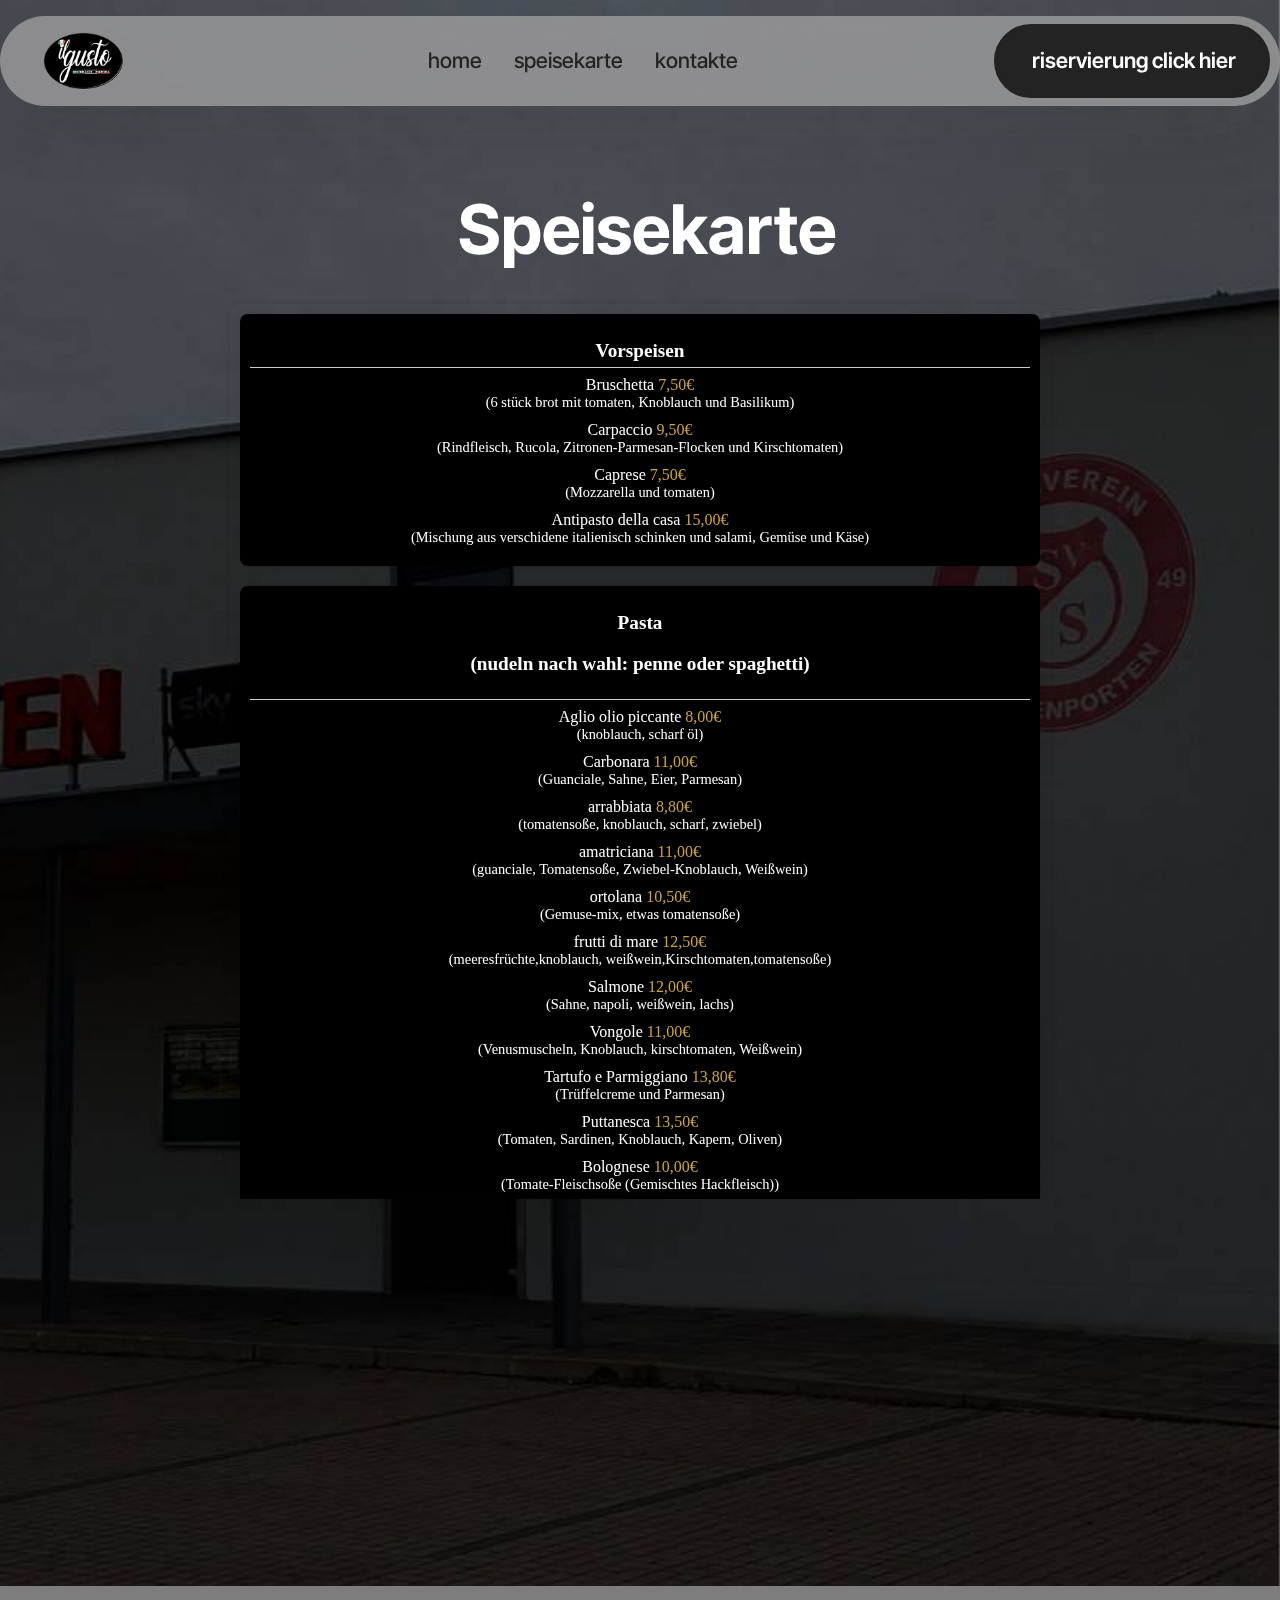
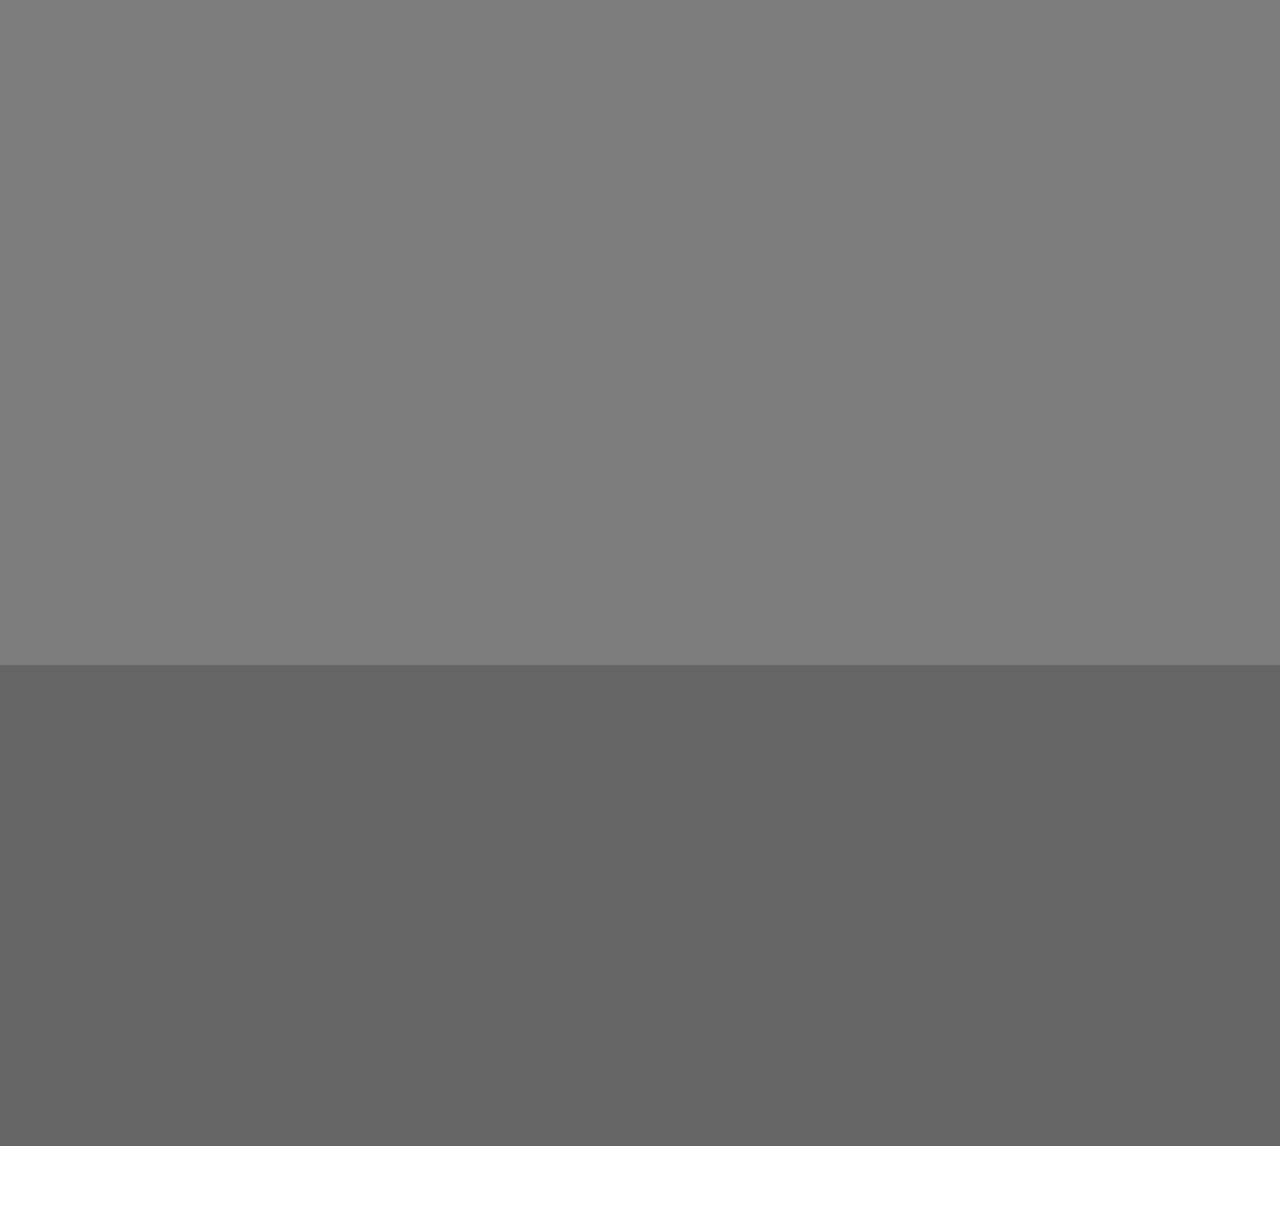
==== speisekarte.html @ 5a8fe8ac "Add files via upload" ====
<!DOCTYPE html>
<html  >
<head>

  <meta charset="UTF-8">
  <meta http-equiv="X-UA-Compatible" content="IE=edge">

  <meta name="viewport" content="width=device-width, initial-scale=1, minimum-scale=1">
  <link rel="shortcut icon" href="assets/images/ilgustoikh-122x87.png" type="image/x-icon">
  <meta name="description" content="">
  
  
  <title>Kontakte</title>
  <link rel="stylesheet" href="assets/web/assets/mobirise-icons2/mobirise2.css">
  <link rel="stylesheet" href="assets/bootstrap/css/bootstrap.min.css">
  <link rel="stylesheet" href="assets/bootstrap/css/bootstrap-grid.min.css">
  <link rel="stylesheet" href="assets/bootstrap/css/bootstrap-reboot.min.css">
  <link rel="stylesheet" href="assets/parallax/jarallax.css">
  <link rel="stylesheet" href="assets/animatecss/animate.css">
  <link rel="stylesheet" href="assets/dropdown/css/style.css">
  <link rel="stylesheet" href="assets/socicon/css/styles.css">
  <link rel="stylesheet" href="assets/theme/css/style.css">
  <link rel="preload" href="https://fonts.googleapis.com/css?family=Inter+Tight:100,200,300,400,500,600,700,800,900,100i,200i,300i,400i,500i,600i,700i,800i,900i&display=swap" as="style" onload="this.onload=null;this.rel='stylesheet'">
  <noscript><link rel="stylesheet" href="https://fonts.googleapis.com/css?family=Inter+Tight:100,200,300,400,500,600,700,800,900,100i,200i,300i,400i,500i,600i,700i,800i,900i&display=swap"></noscript>
  <link rel="preload" as="style" href="assets/mobirise/css/mbr-additional.css?v=JdCOtd"><link rel="stylesheet" href="assets/mobirise/css/mbr-additional.css?v=JdCOtd" type="text/css">

  
  
  
</head>
<body>
  
  <section data-bs-version="5.1" class="menu menu2 cid-tJS6tZXiPa" once="menu" id="menu02-0">
	

	<nav class="navbar navbar-dropdown navbar-fixed-top navbar-expand-lg">
		<div class="container">
			<div class="navbar-brand">
				<span class="navbar-logo">
					<a href="">
						<img src="assets/images/ilgustoikh-122x87.png" alt="ilgusto" style="height: 3.7rem;">
					</a>
				</span>
				<span class="navbar-caption-wrap"><a class="navbar-caption text-black text-primary display-4" href="index.html#header05-1"></a></span>
			</div>
			<button class="navbar-toggler" type="button" data-toggle="collapse" data-bs-toggle="collapse" data-target="#navbarSupportedContent" data-bs-target="#navbarSupportedContent" aria-controls="navbarNavAltMarkup" aria-expanded="false" aria-label="Toggle navigation">
				<div class="hamburger">
					<span></span>
					<span></span>
					<span></span>
					<span></span>
				</div>
			</button>
			<div class="collapse navbar-collapse" id="navbarSupportedContent">
				<ul class="navbar-nav nav-dropdown" data-app-modern-menu="true"><li class="nav-item">
						<a class="nav-link link text-black text-primary display-4" href="index.html">home</a>						
					</li>
					<li class="nav-item">
					<a class="nav-link link text-black text-primary display-4" href="speisekarte.html" aria-expanded="false">speisekarte</a>
					</li><li class="nav-item">
	<a class="nav-link link text-black text-primary display-4" href="kontakte.html">kontakte</a>
					</li></ul>
				
				<div class="navbar-buttons mbr-section-btn"><a class="btn btn-black display-4" href="tel:09180798">&nbsp;riservierung click hier</a></div>
			</div>
		</div>
	</nav>
</section>

<section data-bs-version="5.1" class="header5 cid-tJS6uM4N87 mbr-parallax-background" id="header05-1">
	

	
	
	<div class="topbg"></div>
	<div class="align-center container">
		<div class="row justify-content-center">
			<div class="col-md-12 col-lg-9">
							<h1 class="mbr-section-title mbr-fonts-style mb-4 display-1"><strong>&nbsp;Speisekarte</strong></h1>
<iframe src="menu.html" style="width: 100%; height: 100vh; border: none;"></iframe>

			</div>
		</div>
		<div class="row mt-5 justify-content-center">
			<div class="col-12 col-lg-7">
				<img src="assets/images/festa-2-708x1003.png" alt="ilgusto" title="">
			</div>
		</div>
	</div>
</section>

<section data-bs-version="5.1" class="footer1 programm5 cid-tJS9NNcTLZ" once="footers" id="footer03-8">

        

    

    <div class="container">
        <div class="row">

            <div class="row-links mb-4">
                <ul class="header-menu">
                  
                  
                  
                  
                <li class="header-menu-item mbr-fonts-style display-5"></li><li class="header-menu-item mbr-fonts-style display-5"></li><li class="header-menu-item mbr-fonts-style display-5"></li><li class="header-menu-item mbr-fonts-style display-5"></li></ul>
              </div>
			  	<div class="align-center container">
			  		<div class="row justify-content-center">
				<p class="mbr-text mbr-fonts-style mb-4 display-7"><em>unsere sozialen <br> Netzwerke:</em></p>
				</div>
					</div>
            <div class="col-12">
                <div class="social-row">
                    <div class="soc-item">
                        <a href="https://www.facebook.com/profile.php?id=61561295153899" target="_blank">
                            <span class="mbr-iconfont socicon socicon-facebook display-7"></span>
                        </a>


                </div>
            </div>
            <div class="col-12 mt-5">
                <p class="mbr-fonts-style copyright display-7">
                    © Copyright 2024 ilgusto - All Rights Reserved
                </p>
            </div>
        </div>
    </div>
</section><section class="display-7" style="padding: 0;align-items: center;justify-content: center;flex-wrap: wrap;    align-content: center;display: flex;position: relative;height: 4rem;"><a href="" style="flex: 1 1;height: 4rem;position: absolute;width: 100%;z-index: 1;"><img alt="" style="height: 4rem;" src="[data-uri]"></a><p style="margin: 0;text-align: center;" class="display-7">&#8204;</p><a style="z-index:1" href=""></a></section><script src="assets/bootstrap/js/bootstrap.bundle.min.js"></script>  <script src="assets/parallax/jarallax.js"></script>  <script src="assets/smoothscroll/smooth-scroll.js"></script>  <script src="assets/ytplayer/index.js"></script>  <script src="assets/dropdown/js/navbar-dropdown.js"></script>  <script src="assets/theme/js/script.js"></script>  
  
  
  <input name="animation" type="hidden">
  </body>
</html>
---- assets/web/assets/mobirise-icons2/mobirise2.css ----
@font-face {
  font-family: 'Moririse2';
  font-display: swap;
  src:  url('mobirise2.eot?f2bix4');
  src:  url('mobirise2.eot?f2bix4#iefix') format('embedded-opentype'),
    url('mobirise2.ttf?f2bix4') format('truetype'),
    url('mobirise2.woff?f2bix4') format('woff'),
    url('mobirise2.svg?f2bix4#mobirise2') format('svg');
  font-weight: normal;
  font-style: normal;
}

[class^="mobi-"], [class*=" mobi-"] {
  /* use !important to prevent issues with browser extensions that change fonts */
  font-family: 'Moririse2' !important;
  speak: none;
  font-style: normal;
  font-weight: normal;
  font-variant: normal;
  text-transform: none;
  line-height: 1;

  /* Better Font Rendering =========== */
  -webkit-font-smoothing: antialiased;
  -moz-osx-font-smoothing: grayscale;
}

.mobi-mbri-add-submenu:before {
  content: "\e900";
}
.mobi-mbri-alert:before {
  content: "\e901";
}
.mobi-mbri-align-center:before {
  content: "\e902";
}
.mobi-mbri-align-justify:before {
  content: "\e903";
}
.mobi-mbri-align-left:before {
  content: "\e904";
}
.mobi-mbri-align-right:before {
  content: "\e905";
}
.mobi-mbri-android:before {
  content: "\e906";
}
.mobi-mbri-apple:before {
  content: "\e907";
}
.mobi-mbri-arrow-down:before {
  content: "\e908";
}
.mobi-mbri-arrow-next:before {
  content: "\e909";
}
.mobi-mbri-arrow-prev:before {
  content: "\e90a";
}
.mobi-mbri-arrow-up:before {
  content: "\e90b";
}
.mobi-mbri-bold:before {
  content: "\e90c";
}
.mobi-mbri-bookmark:before {
  content: "\e90d";
}
.mobi-mbri-bootstrap:before {
  content: "\e90e";
}
.mobi-mbri-briefcase:before {
  content: "\e90f";
}
.mobi-mbri-browse:before {
  content: "\e910";
}
.mobi-mbri-bulleted-list:before {
  content: "\e911";
}
.mobi-mbri-calendar:before {
  content: "\e912";
}
.mobi-mbri-camera:before {
  content: "\e913";
}
.mobi-mbri-cart-add:before {
  content: "\e914";
}
.mobi-mbri-cart-full:before {
  content: "\e915";
}
.mobi-mbri-cash:before {
  content: "\e916";
}
.mobi-mbri-change-style:before {
  content: "\e917";
}
.mobi-mbri-chat:before {
  content: "\e918";
}
.mobi-mbri-clock:before {
  content: "\e919";
}
.mobi-mbri-close:before {
  content: "\e91a";
}
.mobi-mbri-cloud:before {
  content: "\e91b";
}
.mobi-mbri-code:before {
  content: "\e91c";
}
.mobi-mbri-contact-form:before {
  content: "\e91d";
}
.mobi-mbri-credit-card:before {
  content: "\e91e";
}
.mobi-mbri-cursor-click:before {
  content: "\e91f";
}
.mobi-mbri-cust-feedback:before {
  content: "\e920";
}
.mobi-mbri-database:before {
  content: "\e921";
}
.mobi-mbri-delivery:before {
  content: "\e922";
}
.mobi-mbri-desktop:before {
  content: "\e923";
}
.mobi-mbri-devices:before {
  content: "\e924";
}
.mobi-mbri-down:before {
  content: "\e925";
}
.mobi-mbri-download-2:before {
  content: "\e926";
}
.mobi-mbri-download:before {
  content: "\e927";
}
.mobi-mbri-drag-n-drop-2:before {
  content: "\e928";
}
.mobi-mbri-drag-n-drop:before {
  content: "\e929";
}
.mobi-mbri-edit-2:before {
  content: "\e92a";
}
.mobi-mbri-edit:before {
  content: "\e92b";
}
.mobi-mbri-error:before {
  content: "\e92c";
}
.mobi-mbri-extension:before {
  content: "\e92d";
}
.mobi-mbri-features:before {
  content: "\e92e";
}
.mobi-mbri-file:before {
  content: "\e92f";
}
.mobi-mbri-flag:before {
  content: "\e930";
}
.mobi-mbri-folder:before {
  content: "\e931";
}
.mobi-mbri-gift:before {
  content: "\e932";
}
.mobi-mbri-github:before {
  content: "\e933";
}
.mobi-mbri-globe-2:before {
  content: "\e934";
}
.mobi-mbri-globe:before {
  content: "\e935";
}
.mobi-mbri-growing-chart:before {
  content: "\e936";
}
.mobi-mbri-hearth:before {
  content: "\e937";
}
.mobi-mbri-help:before {
  content: "\e938";
}
.mobi-mbri-home:before {
  content: "\e939";
}
.mobi-mbri-hot-cup:before {
  content: "\e93a";
}
.mobi-mbri-idea:before {
  content: "\e93b";
}
.mobi-mbri-image-gallery:before {
  content: "\e93c";
}
.mobi-mbri-image-slider:before {
  content: "\e93d";
}
.mobi-mbri-info:before {
  content: "\e93e";
}
.mobi-mbri-italic:before {
  content: "\e93f";
}
.mobi-mbri-key:before {
  content: "\e940";
}
.mobi-mbri-laptop:before {
  content: "\e941";
}
.mobi-mbri-layers:before {
  content: "\e942";
}
.mobi-mbri-left-right:before {
  content: "\e943";
}
.mobi-mbri-left:before {
  content: "\e944";
}
.mobi-mbri-letter:before {
  content: "\e945";
}
.mobi-mbri-like:before {
  content: "\e946";
}
.mobi-mbri-link:before {
  content: "\e947";
}
.mobi-mbri-lock:before {
  content: "\e948";
}
.mobi-mbri-login:before {
  content: "\e949";
}
.mobi-mbri-logout:before {
  content: "\e94a";
}
.mobi-mbri-magic-stick:before {
  content: "\e94b";
}
.mobi-mbri-map-pin:before {
  content: "\e94c";
}
.mobi-mbri-menu:before {
  content: "\e94d";
}
.mobi-mbri-mobile-2:before {
  content: "\e94e";
}
.mobi-mbri-mobile-horizontal:before {
  content: "\e94f";
}
.mobi-mbri-mobile:before {
  content: "\e950";
}
.mobi-mbri-mobirise:before {
  content: "\e951";
}
.mobi-mbri-more-horizontal:before {
  content: "\e952";
}
.mobi-mbri-more-vertical:before {
  content: "\e953";
}
.mobi-mbri-music:before {
  content: "\e954";
}
.mobi-mbri-new-file:before {
  content: "\e955";
}
.mobi-mbri-numbered-list:before {
  content: "\e956";
}
.mobi-mbri-opened-folder:before {
  content: "\e957";
}
.mobi-mbri-pages:before {
  content: "\e958";
}
.mobi-mbri-paper-plane:before {
  content: "\e959";
}
.mobi-mbri-paperclip:before {
  content: "\e95a";
}
.mobi-mbri-phone:before {
  content: "\e95b";
}
.mobi-mbri-photo:before {
  content: "\e95c";
}
.mobi-mbri-photos:before {
  content: "\e95d";
}
.mobi-mbri-pin:before {
  content: "\e95e";
}
.mobi-mbri-play:before {
  content: "\e95f";
}
.mobi-mbri-plus:before {
  content: "\e960";
}
.mobi-mbri-preview:before {
  content: "\e961";
}
.mobi-mbri-print:before {
  content: "\e962";
}
.mobi-mbri-protect:before {
  content: "\e963";
}
.mobi-mbri-question:before {
  content: "\e964";
}
.mobi-mbri-quote-left:before {
  content: "\e965";
}
.mobi-mbri-quote-right:before {
  content: "\e966";
}
.mobi-mbri-redo:before {
  content: "\e967";
}
.mobi-mbri-refresh:before {
  content: "\e968";
}
.mobi-mbri-responsive-2:before {
  content: "\e969";
}
.mobi-mbri-responsive:before {
  content: "\e96a";
}
.mobi-mbri-right:before {
  content: "\e96b";
}
.mobi-mbri-rocket:before {
  content: "\e96c";
}
.mobi-mbri-sad-face:before {
  content: "\e96d";
}
.mobi-mbri-sale:before {
  content: "\e96e";
}
.mobi-mbri-save:before {
  content: "\e96f";
}
.mobi-mbri-search:before {
  content: "\e970";
}
.mobi-mbri-setting-2:before {
  content: "\e971";
}
.mobi-mbri-setting-3:before {
  content: "\e972";
}
.mobi-mbri-setting:before {
  content: "\e973";
}
.mobi-mbri-share:before {
  content: "\e974";
}
.mobi-mbri-shopping-bag:before {
  content: "\e975";
}
.mobi-mbri-shopping-basket:before {
  content: "\e976";
}
.mobi-mbri-shopping-cart:before {
  content: "\e977";
}
.mobi-mbri-sites:before {
  content: "\e978";
}
.mobi-mbri-smile-face:before {
  content: "\e979";
}
.mobi-mbri-speed:before {
  content: "\e97a";
}
.mobi-mbri-star:before {
  content: "\e97b";
}
.mobi-mbri-success:before {
  content: "\e97c";
}
.mobi-mbri-sun:before {
  content: "\e97d";
}
.mobi-mbri-sun2:before {
  content: "\e97e";
}
.mobi-mbri-tablet-vertical:before {
  content: "\e97f";
}
.mobi-mbri-tablet:before {
  content: "\e980";
}
.mobi-mbri-target:before {
  content: "\e981";
}
.mobi-mbri-timer:before {
  content: "\e982";
}
.mobi-mbri-to-ftp:before {
  content: "\e983";
}
.mobi-mbri-to-local-drive:before {
  content: "\e984";
}
.mobi-mbri-touch-swipe:before {
  content: "\e985";
}
.mobi-mbri-touch:before {
  content: "\e986";
}
.mobi-mbri-trash:before {
  content: "\e987";
}
.mobi-mbri-underline:before {
  content: "\e988";
}
.mobi-mbri-undo:before {
  content: "\e989";
}
.mobi-mbri-unlink:before {
  content: "\e98a";
}
.mobi-mbri-unlock:before {
  content: "\e98b";
}
.mobi-mbri-up-down:before {
  content: "\e98c";
}
.mobi-mbri-up:before {
  content: "\e98d";
}
.mobi-mbri-update:before {
  content: "\e98e";
}
.mobi-mbri-upload-2:before {
  content: "\e98f";
}
.mobi-mbri-upload:before {
  content: "\e990";
}
.mobi-mbri-user-2:before {
  content: "\e991";
}
.mobi-mbri-user:before {
  content: "\e992";
}
.mobi-mbri-users:before {
  content: "\e993";
}
.mobi-mbri-video-play:before {
  content: "\e994";
}
.mobi-mbri-video:before {
  content: "\e995";
}
.mobi-mbri-watch:before {
  content: "\e996";
}
.mobi-mbri-website-theme-2:before {
  content: "\e997";
}
.mobi-mbri-website-theme:before {
  content: "\e998";
}
.mobi-mbri-wifi:before {
  content: "\e999";
}
.mobi-mbri-windows:before {
  content: "\e99a";
}
.mobi-mbri-zoom-in:before {
  content: "\e99b";
}
.mobi-mbri-zoom-out:before {
  content: "\e99c";
}
---- assets/parallax/jarallax.css ----
.jarallax {
    position: relative;
    z-index: 0;
}
.jarallax > .jarallax-img {
    position: absolute;
    object-fit: cover;
    /* support for plugin https://github.com/bfred-it/object-fit-images */
    font-family: 'object-fit: cover;';
    top: 0;
    left: 0;
    width: 100%;
    height: 100%;
    z-index: -1;
}
---- assets/dropdown/css/style.css ----
.navbar-dropdown {
  left: 0;
  padding: 0;
  position: absolute;
  right: 0;
  top: 0;
  transition: all 0.45s ease;
  z-index: 1030;
  background: #282828; }
  .navbar-dropdown .navbar-logo {
    margin-right: 0.8rem;
    transition: margin 0.3s ease-in-out;
    vertical-align: middle; }
    .navbar-dropdown .navbar-logo img {
      height: 3.125rem;
      transition: all 0.3s ease-in-out; }
    .navbar-dropdown .navbar-logo.mbr-iconfont {
      font-size: 3.125rem;
      line-height: 3.125rem; }
  .navbar-dropdown .navbar-caption {
    font-weight: 700;
    white-space: normal;
    vertical-align: -4px;
    line-height: 3.125rem !important; }
    .navbar-dropdown .navbar-caption, .navbar-dropdown .navbar-caption:hover {
      color: inherit;
      text-decoration: none; }
  .navbar-dropdown .mbr-iconfont + .navbar-caption {
    vertical-align: -1px; }
  .navbar-dropdown.navbar-fixed-top {
    position: fixed; }
  .navbar-dropdown .navbar-brand span {
    vertical-align: -4px; }
  .navbar-dropdown.bg-color.transparent {
    background: none; }
  .navbar-dropdown.navbar-short .navbar-brand {
    padding: 0.625rem 0; }
    .navbar-dropdown.navbar-short .navbar-brand span {
      vertical-align: -1px; }
  .navbar-dropdown.navbar-short .navbar-caption {
    line-height: 2.375rem !important;
    vertical-align: -2px; }
  .navbar-dropdown.navbar-short .navbar-logo {
    margin-right: 0.5rem; }
    .navbar-dropdown.navbar-short .navbar-logo img {
      height: 2.375rem; }
    .navbar-dropdown.navbar-short .navbar-logo.mbr-iconfont {
      font-size: 2.375rem;
      line-height: 2.375rem; }
  .navbar-dropdown.navbar-short .mbr-table-cell {
    height: 3.625rem; }
  .navbar-dropdown .navbar-close {
    left: 0.6875rem;
    position: fixed;
    top: 0.75rem;
    z-index: 1000; }
  .navbar-dropdown .hamburger-icon {
    content: "";
    display: inline-block;
    vertical-align: middle;
    width: 16px;
    -webkit-box-shadow: 0 -6px 0 1px #282828,0 0 0 1px #282828,0 6px 0 1px #282828;
    -moz-box-shadow: 0 -6px 0 1px #282828,0 0 0 1px #282828,0 6px 0 1px #282828;
    box-shadow: 0 -6px 0 1px #282828,0 0 0 1px #282828,0 6px 0 1px #282828; }

.dropdown-menu .dropdown-toggle[data-toggle="dropdown-submenu"]::after {
  border-bottom: 0.35em solid transparent;
  border-left: 0.35em solid;
  border-right: 0;
  border-top: 0.35em solid transparent;
  margin-left: 0.3rem; }

.dropdown-menu .dropdown-item:focus {
  outline: 0; }

.nav-dropdown {
  font-size: 0.75rem;
  font-weight: 500;
  height: auto !important; }
  .nav-dropdown .nav-btn {
    padding-left: 1rem; }
  .nav-dropdown .link {
    margin: .667em 1.667em;
    font-weight: 500;
    padding: 0;
    transition: color .2s ease-in-out; }
    .nav-dropdown .link.dropdown-toggle {
      margin-right: 2.583em; }
      .nav-dropdown .link.dropdown-toggle::after {
        margin-left: .25rem;
        border-top: 0.35em solid;
        border-right: 0.35em solid transparent;
        border-left: 0.35em solid transparent;
        border-bottom: 0; }
      .nav-dropdown .link.dropdown-toggle[aria-expanded="true"] {
        margin: 0;
        padding: 0.667em 3.263em  0.667em 1.667em; }
  .nav-dropdown .link::after,
  .nav-dropdown .dropdown-item::after {
    color: inherit; }
  .nav-dropdown .btn {
    font-size: 0.75rem;
    font-weight: 700;
    letter-spacing: 0;
    margin-bottom: 0;
    padding-left: 1.25rem;
    padding-right: 1.25rem; }
  .nav-dropdown .dropdown-menu {
    border-radius: 0;
    border: 0;
    left: 0;
    margin: 0;
    padding-bottom: 1.25rem;
    padding-top: 1.25rem;
    position: relative; }
  .nav-dropdown .dropdown-submenu {
    margin-left: 0.125rem;
    top: 0; }
  .nav-dropdown .dropdown-item {
    font-weight: 500;
    line-height: 2;
    padding: 0.3846em 4.615em 0.3846em 1.5385em;
    position: relative;
    transition: color .2s ease-in-out, background-color .2s ease-in-out; }
    .nav-dropdown .dropdown-item::after {
      margin-top: -0.3077em;
      position: absolute;
      right: 1.1538em;
      top: 50%; }
    .nav-dropdown .dropdown-item:focus, .nav-dropdown .dropdown-item:hover {
      background: none; }

@media (max-width: 767px) {
  .nav-dropdown.navbar-toggleable-sm {
    bottom: 0;
    display: none;
    left: 0;
    overflow-x: hidden;
    position: fixed;
    top: 0;
    transform: translateX(-100%);
    -ms-transform: translateX(-100%);
    -webkit-transform: translateX(-100%);
    width: 18.75rem;
    z-index: 999; } }
.nav-dropdown.navbar-toggleable-xl {
  bottom: 0;
  display: none;
  left: 0;
  overflow-x: hidden;
  position: fixed;
  top: 0;
  transform: translateX(-100%);
  -ms-transform: translateX(-100%);
  -webkit-transform: translateX(-100%);
  width: 18.75rem;
  z-index: 999; }

.nav-dropdown-sm {
  display: block !important;
  overflow-x: hidden;
  overflow: auto;
  padding-top: 3.875rem; }
  .nav-dropdown-sm::after {
    content: "";
    display: block;
    height: 3rem;
    width: 100%; }
  .nav-dropdown-sm.collapse.in ~ .navbar-close {
    display: block !important; }
  .nav-dropdown-sm.collapsing, .nav-dropdown-sm.collapse.in {
    transform: translateX(0);
    -ms-transform: translateX(0);
    -webkit-transform: translateX(0);
    transition: all 0.25s ease-out;
    -webkit-transition: all 0.25s ease-out;
    background: #282828; }
  .nav-dropdown-sm.collapsing[aria-expanded="false"] {
    transform: translateX(-100%);
    -ms-transform: translateX(-100%);
    -webkit-transform: translateX(-100%); }
  .nav-dropdown-sm .nav-item {
    display: block;
    margin-left: 0 !important;
    padding-left: 0; }
  .nav-dropdown-sm .link,
  .nav-dropdown-sm .dropdown-item {
    border-top: 1px dotted rgba(255, 255, 255, 0.1);
    font-size: 0.8125rem;
    line-height: 1.6;
    margin: 0 !important;
    padding: 0.875rem 2.4rem 0.875rem 1.5625rem !important;
    position: relative;
    white-space: normal; }
    .nav-dropdown-sm .link:focus, .nav-dropdown-sm .link:hover,
    .nav-dropdown-sm .dropdown-item:focus,
    .nav-dropdown-sm .dropdown-item:hover {
      background: rgba(0, 0, 0, 0.2) !important;
      color: #c0a375; }
  .nav-dropdown-sm .nav-btn {
    position: relative;
    padding: 1.5625rem 1.5625rem 0 1.5625rem; }
    .nav-dropdown-sm .nav-btn::before {
      border-top: 1px dotted rgba(255, 255, 255, 0.1);
      content: "";
      left: 0;
      position: absolute;
      top: 0;
      width: 100%; }
    .nav-dropdown-sm .nav-btn + .nav-btn {
      padding-top: 0.625rem; }
      .nav-dropdown-sm .nav-btn + .nav-btn::before {
        display: none; }
  .nav-dropdown-sm .btn {
    padding: 0.625rem 0; }
  .nav-dropdown-sm .dropdown-toggle[data-toggle="dropdown-submenu"]::after {
    margin-left: .25rem;
    border-top: 0.35em solid;
    border-right: 0.35em solid transparent;
    border-left: 0.35em solid transparent;
    border-bottom: 0; }
  .nav-dropdown-sm .dropdown-toggle[data-toggle="dropdown-submenu"][aria-expanded="true"]::after {
    border-top: 0;
    border-right: 0.35em solid transparent;
    border-left: 0.35em solid transparent;
    border-bottom: 0.35em solid; }
  .nav-dropdown-sm .dropdown-menu {
    margin: 0;
    padding: 0;
    position: relative;
    top: 0;
    left: 0;
    width: 100%;
    border: 0;
    float: none;
    border-radius: 0;
    background: none; }
  .nav-dropdown-sm .dropdown-submenu {
    left: 100%;
    margin-left: 0.125rem;
    margin-top: -1.25rem;
    top: 0; }

.navbar-toggleable-sm .nav-dropdown .dropdown-menu {
  position: absolute; }

.navbar-toggleable-sm .nav-dropdown .dropdown-submenu {
  left: 100%;
  margin-left: 0.125rem;
  margin-top: -1.25rem;
  top: 0; }

.navbar-toggleable-sm.opened .nav-dropdown .dropdown-menu {
  position: relative; }

.navbar-toggleable-sm.opened .nav-dropdown .dropdown-submenu {
  left: 0;
  margin-left: 00rem;
  margin-top: 0rem;
  top: 0; }

.is-builder .nav-dropdown.collapsing {
  transition: none !important; }
---- assets/socicon/css/styles.css ----
@charset "UTF-8";

@font-face {
  font-family: 'Socicon';
  src:  url('../fonts/socicon.eot');
  src:  url('../fonts/socicon.eot?#iefix') format('embedded-opentype'),
    url('../fonts/socicon.woff2') format('woff2'),
    url('../fonts/socicon.ttf') format('truetype'),
    url('../fonts/socicon.woff') format('woff'),
    url('../fonts/socicon.svg#socicon') format('svg');
  font-weight: normal;
  font-style: normal;
  font-display: swap;
}

[data-icon]:before {
  font-family: "socicon" !important;
  content: attr(data-icon);
  font-style: normal !important;
  font-weight: normal !important;
  font-variant: normal !important;
  text-transform: none !important;
  speak: none;
  line-height: 1;
  -webkit-font-smoothing: antialiased;
  -moz-osx-font-smoothing: grayscale;
}

[class^="socicon-"], [class*=" socicon-"] {
  /* use !important to prevent issues with browser extensions that change fonts */
  font-family: 'Socicon' !important;
  speak: none;
  font-style: normal;
  font-weight: normal;
  font-variant: normal;
  text-transform: none;
  line-height: 1;

  /* Better Font Rendering =========== */
  -webkit-font-smoothing: antialiased;
  -moz-osx-font-smoothing: grayscale;
}

.socicon-500px:before {
  content: "\e000";
}
.socicon-8tracks:before {
  content: "\e001";
}
.socicon-airbnb:before {
  content: "\e002";
}
.socicon-alliance:before {
  content: "\e003";
}
.socicon-amazon:before {
  content: "\e004";
}
.socicon-amplement:before {
  content: "\e005";
}
.socicon-android:before {
  content: "\e006";
}
.socicon-angellist:before {
  content: "\e007";
}
.socicon-apple:before {
  content: "\e008";
}
.socicon-appnet:before {
  content: "\e009";
}
.socicon-baidu:before {
  content: "\e00a";
}
.socicon-bandcamp:before {
  content: "\e00b";
}
.socicon-battlenet:before {
  content: "\e00c";
}
.socicon-mixer:before {
  content: "\e00d";
}
.socicon-bebee:before {
  content: "\e00e";
}
.socicon-bebo:before {
  content: "\e00f";
}
.socicon-behance:before {
  content: "\e010";
}
.socicon-blizzard:before {
  content: "\e011";
}
.socicon-blogger:before {
  content: "\e012";
}
.socicon-buffer:before {
  content: "\e013";
}
.socicon-chrome:before {
  content: "\e014";
}
.socicon-coderwall:before {
  content: "\e015";
}
.socicon-curse:before {
  content: "\e016";
}
.socicon-dailymotion:before {
  content: "\e017";
}
.socicon-deezer:before {
  content: "\e018";
}
.socicon-delicious:before {
  content: "\e019";
}
.socicon-deviantart:before {
  content: "\e01a";
}
.socicon-diablo:before {
  content: "\e01b";
}
.socicon-digg:before {
  content: "\e01c";
}
.socicon-discord:before {
  content: "\e01d";
}
.socicon-disqus:before {
  content: "\e01e";
}
.socicon-douban:before {
  content: "\e01f";
}
.socicon-draugiem:before {
  content: "\e020";
}
.socicon-dribbble:before {
  content: "\e021";
}
.socicon-drupal:before {
  content: "\e022";
}
.socicon-ebay:before {
  content: "\e023";
}
.socicon-ello:before {
  content: "\e024";
}
.socicon-endomodo:before {
  content: "\e025";
}
.socicon-envato:before {
  content: "\e026";
}
.socicon-etsy:before {
  content: "\e027";
}
.socicon-facebook:before {
  content: "\e028";
}
.socicon-feedburner:before {
  content: "\e029";
}
.socicon-filmweb:before {
  content: "\e02a";
}
.socicon-firefox:before {
  content: "\e02b";
}
.socicon-flattr:before {
  content: "\e02c";
}
.socicon-flickr:before {
  content: "\e02d";
}
.socicon-formulr:before {
  content: "\e02e";
}
.socicon-forrst:before {
  content: "\e02f";
}
.socicon-foursquare:before {
  content: "\e030";
}
.socicon-friendfeed:before {
  content: "\e031";
}
.socicon-github:before {
  content: "\e032";
}
.socicon-goodreads:before {
  content: "\e033";
}
.socicon-google:before {
  content: "\e034";
}
.socicon-googlescholar:before {
  content: "\e035";
}
.socicon-googlegroups:before {
  content: "\e036";
}
.socicon-googlephotos:before {
  content: "\e037";
}
.socicon-googleplus:before {
  content: "\e038";
}
.socicon-grooveshark:before {
  content: "\e039";
}
.socicon-hackerrank:before {
  content: "\e03a";
}
.socicon-hearthstone:before {
  content: "\e03b";
}
.socicon-hellocoton:before {
  content: "\e03c";
}
.socicon-heroes:before {
  content: "\e03d";
}
.socicon-smashcast:before {
  content: "\e03e";
}
.socicon-horde:before {
  content: "\e03f";
}
.socicon-houzz:before {
  content: "\e040";
}
.socicon-icq:before {
  content: "\e041";
}
.socicon-identica:before {
  content: "\e042";
}
.socicon-imdb:before {
  content: "\e043";
}
.socicon-instagram:before {
  content: "\e044";
}
.socicon-issuu:before {
  content: "\e045";
}
.socicon-istock:before {
  content: "\e046";
}
.socicon-itunes:before {
  content: "\e047";
}
.socicon-keybase:before {
  content: "\e048";
}
.socicon-lanyrd:before {
  content: "\e049";
}
.socicon-lastfm:before {
  content: "\e04a";
}
.socicon-line:before {
  content: "\e04b";
}
.socicon-linkedin:before {
  content: "\e04c";
}
.socicon-livejournal:before {
  content: "\e04d";
}
.socicon-lyft:before {
  content: "\e04e";
}
.socicon-macos:before {
  content: "\e04f";
}
.socicon-mail:before {
  content: "\e050";
}
.socicon-medium:before {
  content: "\e051";
}
.socicon-meetup:before {
  content: "\e052";
}
.socicon-mixcloud:before {
  content: "\e053";
}
.socicon-modelmayhem:before {
  content: "\e054";
}
.socicon-mumble:before {
  content: "\e055";
}
.socicon-myspace:before {
  content: "\e056";
}
.socicon-newsvine:before {
  content: "\e057";
}
.socicon-nintendo:before {
  content: "\e058";
}
.socicon-npm:before {
  content: "\e059";
}
.socicon-odnoklassniki:before {
  content: "\e05a";
}
.socicon-openid:before {
  content: "\e05b";
}
.socicon-opera:before {
  content: "\e05c";
}
.socicon-outlook:before {
  content: "\e05d";
}
.socicon-overwatch:before {
  content: "\e05e";
}
.socicon-patreon:before {
  content: "\e05f";
}
.socicon-paypal:before {
  content: "\e060";
}
.socicon-periscope:before {
  content: "\e061";
}
.socicon-persona:before {
  content: "\e062";
}
.socicon-pinterest:before {
  content: "\e063";
}
.socicon-play:before {
  content: "\e064";
}
.socicon-player:before {
  content: "\e065";
}
.socicon-playstation:before {
  content: "\e066";
}
.socicon-pocket:before {
  content: "\e067";
}
.socicon-qq:before {
  content: "\e068";
}
.socicon-quora:before {
  content: "\e069";
}
.socicon-raidcall:before {
  content: "\e06a";
}
.socicon-ravelry:before {
  content: "\e06b";
}
.socicon-reddit:before {
  content: "\e06c";
}
.socicon-renren:before {
  content: "\e06d";
}
.socicon-researchgate:before {
  content: "\e06e";
}
.socicon-residentadvisor:before {
  content: "\e06f";
}
.socicon-reverbnation:before {
  content: "\e070";
}
.socicon-rss:before {
  content: "\e071";
}
.socicon-sharethis:before {
  content: "\e072";
}
.socicon-skype:before {
  content: "\e073";
}
.socicon-slideshare:before {
  content: "\e074";
}
.socicon-smugmug:before {
  content: "\e075";
}
.socicon-snapchat:before {
  content: "\e076";
}
.socicon-songkick:before {
  content: "\e077";
}
.socicon-soundcloud:before {
  content: "\e078";
}
.socicon-spotify:before {
  content: "\e079";
}
.socicon-stackexchange:before {
  content: "\e07a";
}
.socicon-stackoverflow:before {
  content: "\e07b";
}
.socicon-starcraft:before {
  content: "\e07c";
}
.socicon-stayfriends:before {
  content: "\e07d";
}
.socicon-steam:before {
  content: "\e07e";
}
.socicon-storehouse:before {
  content: "\e07f";
}
.socicon-strava:before {
  content: "\e080";
}
.socicon-streamjar:before {
  content: "\e081";
}
.socicon-stumbleupon:before {
  content: "\e082";
}
.socicon-swarm:before {
  content: "\e083";
}
.socicon-teamspeak:before {
  content: "\e084";
}
.socicon-teamviewer:before {
  content: "\e085";
}
.socicon-technorati:before {
  content: "\e086";
}
.socicon-telegram:before {
  content: "\e087";
}
.socicon-tripadvisor:before {
  content: "\e088";
}
.socicon-tripit:before {
  content: "\e089";
}
.socicon-triplej:before {
  content: "\e08a";
}
.socicon-tumblr:before {
  content: "\e08b";
}
.socicon-twitch:before {
  content: "\e08c";
}
.socicon-twitter:before {
  content: "\e08d";
}
.socicon-uber:before {
  content: "\e08e";
}
.socicon-ventrilo:before {
  content: "\e08f";
}
.socicon-viadeo:before {
  content: "\e090";
}
.socicon-viber:before {
  content: "\e091";
}
.socicon-viewbug:before {
  content: "\e092";
}
.socicon-vimeo:before {
  content: "\e093";
}
.socicon-vine:before {
  content: "\e094";
}
.socicon-vkontakte:before {
  content: "\e095";
}
.socicon-warcraft:before {
  content: "\e096";
}
.socicon-wechat:before {
  content: "\e097";
}
.socicon-weibo:before {
  content: "\e098";
}
.socicon-whatsapp:before {
  content: "\e099";
}
.socicon-wikipedia:before {
  content: "\e09a";
}
.socicon-windows:before {
  content: "\e09b";
}
.socicon-wordpress:before {
  content: "\e09c";
}
.socicon-wykop:before {
  content: "\e09d";
}
.socicon-xbox:before {
  content: "\e09e";
}
.socicon-xing:before {
  content: "\e09f";
}
.socicon-yahoo:before {
  content: "\e0a0";
}
.socicon-yammer:before {
  content: "\e0a1";
}
.socicon-yandex:before {
  content: "\e0a2";
}
.socicon-yelp:before {
  content: "\e0a3";
}
.socicon-younow:before {
  content: "\e0a4";
}
.socicon-youtube:before {
  content: "\e0a5";
}
.socicon-zapier:before {
  content: "\e0a6";
}
.socicon-zerply:before {
  content: "\e0a7";
}
.socicon-zomato:before {
  content: "\e0a8";
}
.socicon-zynga:before {
  content: "\e0a9";
}
.socicon-spreadshirt:before {
  content: "\e901";
}
.socicon-gamejolt:before {
  content: "\e902";
}
.socicon-trello:before {
  content: "\e903";
}
.socicon-tunein:before {
  content: "\e904";
}
.socicon-bloglovin:before {
  content: "\e905";
}
.socicon-gamewisp:before {
  content: "\e906";
}
.socicon-messenger:before {
  content: "\e907";
}
.socicon-pandora:before {
  content: "\e908";
}
.socicon-augment:before {
  content: "\e909";
}
.socicon-bitbucket:before {
  content: "\e90a";
}
.socicon-fyuse:before {
  content: "\e90b";
}
.socicon-yt-gaming:before {
  content: "\e90c";
}
.socicon-sketchfab:before {
  content: "\e90d";
}
.socicon-mobcrush:before {
  content: "\e90e";
}
.socicon-microsoft:before {
  content: "\e90f";
}
.socicon-realtor:before {
  content: "\e910";
}
.socicon-tidal:before {
  content: "\e911";
}
.socicon-qobuz:before {
  content: "\e912";
}
.socicon-natgeo:before {
  content: "\e913";
}
.socicon-mastodon:before {
  content: "\e914";
}
.socicon-unsplash:before {
  content: "\e915";
}
.socicon-homeadvisor:before {
  content: "\e916";
}
.socicon-angieslist:before {
  content: "\e917";
}
.socicon-codepen:before {
  content: "\e918";
}
.socicon-slack:before {
  content: "\e919";
}
.socicon-openaigym:before {
  content: "\e91a";
}
.socicon-logmein:before {
  content: "\e91b";
}
.socicon-fiverr:before {
  content: "\e91c";
}
.socicon-gotomeeting:before {
  content: "\e91d";
}
.socicon-aliexpress:before {
  content: "\e91e";
}
.socicon-guru:before {
  content: "\e91f";
}
.socicon-appstore:before {
  content: "\e920";
}
.socicon-homes:before {
  content: "\e921";
}
.socicon-zoom:before {
  content: "\e922";
}
.socicon-alibaba:before {
  content: "\e923";
}
.socicon-craigslist:before {
  content: "\e924";
}
.socicon-wix:before {
  content: "\e925";
}
.socicon-redfin:before {
  content: "\e926";
}
.socicon-googlecalendar:before {
  content: "\e927";
}
.socicon-shopify:before {
  content: "\e928";
}
.socicon-freelancer:before {
  content: "\e929";
}
.socicon-seedrs:before {
  content: "\e92a";
}
.socicon-bing:before {
  content: "\e92b";
}
.socicon-doodle:before {
  content: "\e92c";
}
.socicon-bonanza:before {
  content: "\e92d";
}
.socicon-squarespace:before {
  content: "\e92e";
}
.socicon-toptal:before {
  content: "\e92f";
}
.socicon-gust:before {
  content: "\e930";
}
.socicon-ask:before {
  content: "\e931";
}
.socicon-trulia:before {
  content: "\e932";
}
.socicon-loomly:before {
  content: "\e933";
}
.socicon-ghost:before {
  content: "\e934";
}
.socicon-upwork:before {
  content: "\e935";
}
.socicon-fundable:before {
  content: "\e936";
}
.socicon-booking:before {
  content: "\e937";
}
.socicon-googlemaps:before {
  content: "\e938";
}
.socicon-zillow:before {
  content: "\e939";
}
.socicon-niconico:before {
  content: "\e93a";
}
.socicon-toneden:before {
  content: "\e93b";
}
.socicon-crunchbase:before {
  content: "\e93c";
}
.socicon-homefy:before {
  content: "\e93d";
}
.socicon-calendly:before {
  content: "\e93e";
}
.socicon-livemaster:before {
  content: "\e93f";
}
.socicon-udemy:before {
  content: "\e940";
}
.socicon-codered:before {
  content: "\e941";
}
.socicon-origin:before {
  content: "\e942";
}
.socicon-nextdoor:before {
  content: "\e943";
}
.socicon-portfolio:before {
  content: "\e944";
}
.socicon-instructables:before {
  content: "\e945";
}
.socicon-gitlab:before {
  content: "\e946";
}
.socicon-hackernews:before {
  content: "\e947";
}
.socicon-smashwords:before {
  content: "\e948";
}
.socicon-kobo:before {
  content: "\e949";
}
.socicon-bookbub:before {
  content: "\e94a";
}
.socicon-mailru:before {
  content: "\e94b";
}
.socicon-moddb:before {
  content: "\e94c";
}
.socicon-indiedb:before {
  content: "\e94d";
}
.socicon-traxsource:before {
  content: "\e94e";
}
.socicon-gamefor:before {
  content: "\e94f";
}
.socicon-pixiv:before {
  content: "\e950";
}
.socicon-myanimelist:before {
  content: "\e951";
}
.socicon-blackberry:before {
  content: "\e952";
}
.socicon-wickr:before {
  content: "\e953";
}
.socicon-spip:before {
  content: "\e954";
}
.socicon-napster:before {
  content: "\e955";
}
.socicon-beatport:before {
  content: "\e956";
}
.socicon-hackerone:before {
  content: "\e957";
}
.socicon-internet:before {
  content: "\e958";
}
.socicon-ubuntu:before {
  content: "\e959";
}
.socicon-artstation:before {
  content: "\e95a";
}
.socicon-invision:before {
  content: "\e95b";
}
.socicon-torial:before {
  content: "\e95c";
}
.socicon-collectorz:before {
  content: "\e95d";
}
.socicon-seenthis:before {
  content: "\e95e";
}
.socicon-googleplaymusic:before {
  content: "\e95f";
}
.socicon-debian:before {
  content: "\e960";
}
.socicon-filmfreeway:before {
  content: "\e961";
}
.socicon-gnome:before {
  content: "\e962";
}
.socicon-itchio:before {
  content: "\e963";
}
.socicon-jamendo:before {
  content: "\e964";
}
.socicon-mix:before {
  content: "\e965";
}
.socicon-sharepoint:before {
  content: "\e966";
}
.socicon-tinder:before {
  content: "\e967";
}
.socicon-windguru:before {
  content: "\e968";
}
.socicon-cdbaby:before {
  content: "\e969";
}
.socicon-elementaryos:before {
  content: "\e96a";
}
.socicon-stage32:before {
  content: "\e96b";
}
.socicon-tiktok:before {
  content: "\e96c";
}
.socicon-gitter:before {
  content: "\e96d";
}
.socicon-letterboxd:before {
  content: "\e96e";
}
.socicon-threema:before {
  content: "\e96f";
}
.socicon-splice:before {
  content: "\e970";
}
.socicon-metapop:before {
  content: "\e971";
}
.socicon-naver:before {
  content: "\e972";
}
.socicon-remote:before {
  content: "\e973";
}
.socicon-flipboard:before {
  content: "\e974";
}
.socicon-googlehangouts:before {
  content: "\e975";
}
.socicon-dlive:before {
  content: "\e976";
}
.socicon-vsco:before {
  content: "\e977";
}
.socicon-stitcher:before {
  content: "\e978";
}
.socicon-avvo:before {
  content: "\e979";
}
.socicon-redbubble:before {
  content: "\e97a";
}
.socicon-society6:before {
  content: "\e97b";
}
.socicon-zazzle:before {
  content: "\e97c";
}
.socicon-eitaa:before {
  content: "\e97d";
}
.socicon-soroush:before {
  content: "\e97e";
}
.socicon-bale:before {
  content: "\e97f";
}
---- assets/theme/css/style.css ----
@charset "UTF-8";
section {
  background-color: #ffffff;
}

body {
  font-style: normal;
  line-height: 1.5;
  font-weight: 400;
  color: #232323;
  position: relative;
}

button {
  background-color: transparent;
  border-color: transparent;
}

.embla__button,
.carousel-control {
  background-color: #edefea !important;
  opacity: 0.8 !important;
  color: #464845 !important;
  border-color: #edefea !important;
}

.carousel .close,
.modalWindow .close {
  background-color: #edefea !important;
  color: #464845 !important;
  border-color: #edefea !important;
  opacity: 0.8 !important;
}

.carousel .close:hover,
.modalWindow .close:hover {
  opacity: 1 !important;
}

.carousel-indicators li {
  background-color: #edefea !important;
  border: 2px solid #464845 !important;
}

.carousel-indicators li:hover,
.carousel-indicators li:active {
  opacity: 0.8 !important;
}

.embla__button:hover,
.carousel-control:hover {
  background-color: #edefea !important;
  opacity: 1 !important;
}

.modalWindow-video-container {
  height: 80%;
}

section,
.container,
.container-fluid {
  position: relative;
  word-wrap: break-word;
}

a.mbr-iconfont:hover {
  text-decoration: none;
}

.article .lead p,
.article .lead ul,
.article .lead ol,
.article .lead pre,
.article .lead blockquote {
  margin-bottom: 0;
}

a {
  font-style: normal;
  font-weight: 400;
  cursor: pointer;
}
a, a:hover {
  text-decoration: none;
}

.mbr-section-title {
  font-style: normal;
  line-height: 1.3;
}

.mbr-section-subtitle {
  line-height: 1.3;
}

.mbr-text {
  font-style: normal;
  line-height: 1.7;
}

h1,
h2,
h3,
h4,
h5,
h6,
.display-1,
.display-2,
.display-4,
.display-5,
.display-7,
span,
p,
a {
  line-height: 1;
  word-break: break-word;
  word-wrap: break-word;
  font-weight: 400;
}

b,
strong {
  font-weight: bold;
}

input:-webkit-autofill, input:-webkit-autofill:hover, input:-webkit-autofill:focus, input:-webkit-autofill:active {
  transition-delay: 9999s;
  -webkit-transition-property: background-color, color;
  transition-property: background-color, color;
}

textarea[type=hidden] {
  display: none;
}

section {
  background-position: 50% 50%;
  background-repeat: no-repeat;
  background-size: cover;
}
section .mbr-background-video,
section .mbr-background-video-preview {
  position: absolute;
  bottom: 0;
  left: 0;
  right: 0;
  top: 0;
}

.hidden {
  visibility: hidden;
}

.mbr-z-index20 {
  z-index: 20;
}

/*! Base colors */
.mbr-white {
  color: #ffffff;
}

.mbr-black {
  color: #111111;
}

.mbr-bg-white {
  background-color: #ffffff;
}

.mbr-bg-black {
  background-color: #000000;
}

/*! Text-aligns */
.align-left {
  text-align: left;
}

.align-center {
  text-align: center;
}

.align-right {
  text-align: right;
}

/*! Font-weight  */
.mbr-light {
  font-weight: 300;
}

.mbr-regular {
  font-weight: 400;
}

.mbr-semibold {
  font-weight: 500;
}

.mbr-bold {
  font-weight: 700;
}

/*! Media  */
.media-content {
  flex-basis: 100%;
}

.media-container-row {
  display: flex;
  flex-direction: row;
  flex-wrap: wrap;
  justify-content: center;
  align-content: center;
  align-items: start;
}
.media-container-row .media-size-item {
  width: 400px;
}

.media-container-column {
  display: flex;
  flex-direction: column;
  flex-wrap: wrap;
  justify-content: center;
  align-content: center;
  align-items: stretch;
}
.media-container-column > * {
  width: 100%;
}

@media (min-width: 992px) {
  .media-container-row {
    flex-wrap: nowrap;
  }
}
figure {
  margin-bottom: 0;
  overflow: hidden;
}

figure[mbr-media-size] {
  transition: width 0.1s;
}

img,
iframe {
  display: block;
  width: 100%;
}

.card {
  background-color: transparent;
  border: none;
}

.card-box {
  width: 100%;
}

.card-img {
  text-align: center;
  flex-shrink: 0;
  -webkit-flex-shrink: 0;
}

.media {
  max-width: 100%;
  margin: 0 auto;
}

.mbr-figure {
  align-self: center;
}

.media-container > div {
  max-width: 100%;
}

.mbr-figure img,
.card-img img {
  width: 100%;
}

@media (max-width: 991px) {
  .media-size-item {
    width: auto !important;
  }
  .media {
    width: auto;
  }
  .mbr-figure {
    width: 100% !important;
  }
}
/*! Buttons */
.mbr-section-btn {
  margin-left: -0.6rem;
  margin-right: -0.6rem;
  font-size: 0;
}

.btn {
  font-weight: 600;
  border-width: 1px;
  font-style: normal;
  margin: 0.6rem 0.6rem;
  white-space: normal;
  transition: all 0.2s ease-in-out;
  display: inline-flex;
  align-items: center;
  justify-content: center;
  word-break: break-word;
}

.btn-sm {
  font-weight: 600;
  letter-spacing: 0px;
  transition: all 0.3s ease-in-out;
}

.btn-md {
  font-weight: 600;
  letter-spacing: 0px;
  transition: all 0.3s ease-in-out;
}

.btn-lg {
  font-weight: 600;
  letter-spacing: 0px;
  transition: all 0.3s ease-in-out;
}

.btn-form {
  margin: 0;
}
.btn-form:hover {
  cursor: pointer;
}

nav .mbr-section-btn {
  margin-left: 0rem;
  margin-right: 0rem;
}

/*! Btn icon margin */
.btn .mbr-iconfont,
.btn.btn-sm .mbr-iconfont {
  order: 1;
  cursor: pointer;
  margin-left: 0.5rem;
  vertical-align: sub;
}

.btn.btn-md .mbr-iconfont,
.btn.btn-md .mbr-iconfont {
  margin-left: 0.8rem;
}

.mbr-regular {
  font-weight: 400;
}

.mbr-semibold {
  font-weight: 500;
}

.mbr-bold {
  font-weight: 700;
}

[type=submit] {
  -webkit-appearance: none;
}

/*! Full-screen */
.mbr-fullscreen .mbr-overlay {
  min-height: 100vh;
}

.mbr-fullscreen {
  display: flex;
  display: -moz-flex;
  display: -ms-flex;
  display: -o-flex;
  align-items: center;
  min-height: 100vh;
  padding-top: 3rem;
  padding-bottom: 3rem;
}

/*! Map */
.map {
  height: 25rem;
  position: relative;
}
.map iframe {
  width: 100%;
  height: 100%;
}

/*! Scroll to top arrow */
.mbr-arrow-up {
  bottom: 25px;
  right: 90px;
  position: fixed;
  text-align: right;
  z-index: 5000;
  color: #ffffff;
  font-size: 22px;
}

.mbr-arrow-up a {
  background: rgba(0, 0, 0, 0.2);
  border-radius: 50%;
  color: #fff;
  display: inline-block;
  height: 60px;
  width: 60px;
  border: 2px solid #fff;
  outline-style: none !important;
  position: relative;
  text-decoration: none;
  transition: all 0.3s ease-in-out;
  cursor: pointer;
  text-align: center;
}
.mbr-arrow-up a:hover {
  background-color: rgba(0, 0, 0, 0.4);
}
.mbr-arrow-up a i {
  line-height: 60px;
}

.mbr-arrow-up-icon {
  display: block;
  color: #fff;
}

.mbr-arrow-up-icon::before {
  content: "›";
  display: inline-block;
  font-family: serif;
  font-size: 22px;
  line-height: 1;
  font-style: normal;
  position: relative;
  top: 6px;
  left: -4px;
  transform: rotate(-90deg);
}

/*! Arrow Down */
.mbr-arrow {
  position: absolute;
  bottom: 45px;
  left: 50%;
  width: 60px;
  height: 60px;
  cursor: pointer;
  background-color: rgba(80, 80, 80, 0.5);
  border-radius: 50%;
  transform: translateX(-50%);
}
@media (max-width: 767px) {
  .mbr-arrow {
    display: none;
  }
}
.mbr-arrow > a {
  display: inline-block;
  text-decoration: none;
  outline-style: none;
  animation: arrowdown 1.7s ease-in-out infinite;
  color: #ffffff;
}
.mbr-arrow > a > i {
  position: absolute;
  top: -2px;
  left: 15px;
  font-size: 2rem;
}

#scrollToTop a i::before {
  content: "";
  position: absolute;
  display: block;
  border-bottom: 2.5px solid #fff;
  border-left: 2.5px solid #fff;
  width: 27.8%;
  height: 27.8%;
  left: 50%;
  top: 51%;
  transform: translateY(-30%) translateX(-50%) rotate(135deg);
}

@keyframes arrowdown {
  0% {
    transform: translateY(0px);
  }
  50% {
    transform: translateY(-5px);
  }
  100% {
    transform: translateY(0px);
  }
}
@media (max-width: 500px) {
  .mbr-arrow-up {
    left: 0;
    right: 0;
    text-align: center;
  }
}
/*Gradients animation*/
@keyframes gradient-animation {
  from {
    background-position: 0% 100%;
    animation-timing-function: ease-in-out;
  }
  to {
    background-position: 100% 0%;
    animation-timing-function: ease-in-out;
  }
}
.bg-gradient {
  background-size: 200% 200%;
  animation: gradient-animation 5s infinite alternate;
  -webkit-animation: gradient-animation 5s infinite alternate;
}

.menu .navbar-brand {
  display: -webkit-flex;
}
.menu .navbar-brand span {
  display: flex;
  display: -webkit-flex;
}
.menu .navbar-brand .navbar-caption-wrap {
  display: -webkit-flex;
}
.menu .navbar-brand .navbar-logo img {
  display: -webkit-flex;
  width: auto;
}
@media (min-width: 768px) and (max-width: 991px) {
  .menu .navbar-toggleable-sm .navbar-nav {
    display: -ms-flexbox;
  }
}
@media (max-width: 991px) {
  .menu .navbar-collapse {
    max-height: 93.5vh;
  }
  .menu .navbar-collapse.show {
    overflow: auto;
  }
}
@media (min-width: 992px) {
  .menu .navbar-nav.nav-dropdown {
    display: -webkit-flex;
  }
  .menu .navbar-toggleable-sm .navbar-collapse {
    display: -webkit-flex !important;
  }
  .menu .collapsed .navbar-collapse {
    max-height: 93.5vh;
  }
  .menu .collapsed .navbar-collapse.show {
    overflow: auto;
  }
}
@media (max-width: 767px) {
  .menu .navbar-collapse {
    max-height: 80vh;
  }
}

.nav-link .mbr-iconfont {
  margin-right: 0.5rem;
}

.navbar {
  display: -webkit-flex;
  -webkit-flex-wrap: wrap;
  -webkit-align-items: center;
  -webkit-justify-content: space-between;
}

.navbar-collapse {
  -webkit-flex-basis: 100%;
  -webkit-flex-grow: 1;
  -webkit-align-items: center;
}

.nav-dropdown .link {
  padding: 0.667em 1.667em !important;
  margin: 0 !important;
}

.nav {
  display: -webkit-flex;
  -webkit-flex-wrap: wrap;
}

.row {
  display: -webkit-flex;
  -webkit-flex-wrap: wrap;
}

.justify-content-center {
  -webkit-justify-content: center;
}

.form-inline {
  display: -webkit-flex;
}

.card-wrapper {
  -webkit-flex: 1;
}

.carousel-control {
  z-index: 10;
  display: -webkit-flex;
}

.carousel-controls {
  display: -webkit-flex;
}

.media {
  display: -webkit-flex;
}

.form-group:focus {
  outline: none;
}

.jq-selectbox__select {
  padding: 7px 0;
  position: relative;
}

.jq-selectbox__dropdown {
  overflow: hidden;
  border-radius: 10px;
  position: absolute;
  top: 100%;
  left: 0 !important;
  width: 100% !important;
}

.jq-selectbox__trigger-arrow {
  right: 0;
  transform: translateY(-50%);
}

.jq-selectbox li {
  padding: 1.07em 0.5em;
}

input[type=range] {
  padding-left: 0 !important;
  padding-right: 0 !important;
}

.modal-dialog,
.modal-content {
  height: 100%;
}

.modal-dialog .carousel-inner {
  height: calc(100vh - 1.75rem);
}
@media (max-width: 575px) {
  .modal-dialog .carousel-inner {
    height: calc(100vh - 1rem);
  }
}

.carousel-item {
  text-align: center;
}

.carousel-item img {
  margin: auto;
}

.navbar-toggler {
  align-self: flex-start;
  padding: 0.25rem 0.75rem;
  font-size: 1.25rem;
  line-height: 1;
  background: transparent;
  border: 1px solid transparent;
  border-radius: 0.25rem;
}

.navbar-toggler:focus,
.navbar-toggler:hover {
  text-decoration: none;
  box-shadow: none;
}

.navbar-toggler-icon {
  display: inline-block;
  width: 1.5em;
  height: 1.5em;
  vertical-align: middle;
  content: "";
  background: no-repeat center center;
  background-size: 100% 100%;
}

.navbar-toggler-left {
  position: absolute;
  left: 1rem;
}

.navbar-toggler-right {
  position: absolute;
  right: 1rem;
}

.card-img {
  width: auto;
}

.menu .navbar.collapsed:not(.beta-menu) {
  flex-direction: column;
}

.carousel-item.active,
.carousel-item-next,
.carousel-item-prev {
  display: flex;
}

.note-air-layout .dropup .dropdown-menu,
.note-air-layout .navbar-fixed-bottom .dropdown .dropdown-menu {
  bottom: initial !important;
}

html,
body {
  height: auto;
  min-height: 100vh;
}

.dropup .dropdown-toggle::after {
  display: none;
}

.form-asterisk {
  font-family: initial;
  position: absolute;
  top: -2px;
  font-weight: normal;
}

.form-control-label {
  position: relative;
  cursor: pointer;
  margin-bottom: 0.357em;
  padding: 0;
}

.alert {
  color: #ffffff;
  border-radius: 0;
  border: 0;
  font-size: 1.1rem;
  line-height: 1.5;
  margin-bottom: 1.875rem;
  padding: 1.25rem;
  position: relative;
  text-align: center;
}
.alert.alert-form::after {
  background-color: inherit;
  bottom: -7px;
  content: "";
  display: block;
  height: 14px;
  left: 50%;
  margin-left: -7px;
  position: absolute;
  transform: rotate(45deg);
  width: 14px;
}

.form-control {
  background-color: #ffffff;
  background-clip: border-box;
  color: #232323;
  line-height: 1rem !important;
  height: auto;
  padding: 1.2rem 2rem;
  transition: border-color 0.25s ease 0s;
  border: 1px solid transparent !important;
  border-radius: 4px;
  box-shadow: rgba(0, 0, 0, 0.07) 0px 1px 1px 0px, rgba(0, 0, 0, 0.07) 0px 1px 3px 0px, rgba(0, 0, 0, 0.03) 0px 0px 0px 1px;
}
.form-active .form-control:invalid {
  border-color: red;
}

.row > * {
  padding-right: 1rem;
  padding-left: 1rem;
}

form .row {
  margin-left: -0.6rem;
  margin-right: -0.6rem;
}
form .row [class*=col] {
  padding-left: 0.6rem;
  padding-right: 0.6rem;
}

form .mbr-section-btn {
  padding-left: 0.6rem;
  padding-right: 0.6rem;
}

form .form-check-input {
  margin-top: 0.5;
}

textarea.form-control {
  line-height: 1.5rem !important;
}

.form-group {
  margin-bottom: 1.2rem;
}

.form-control,
form .btn {
  min-height: 48px;
}

.gdpr-block label span.textGDPR input[name=gdpr] {
  top: 7px;
}

.form-control:focus {
  box-shadow: none;
}

:focus {
  outline: none;
}

.mbr-overlay {
  background-color: #000;
  bottom: 0;
  left: 0;
  opacity: 0.5;
  position: absolute;
  right: 0;
  top: 0;
  z-index: 0;
  pointer-events: none;
}

blockquote {
  font-style: italic;
  padding: 3rem;
  font-size: 1.09rem;
  position: relative;
  border-left: 3px solid;
}

ul,
ol,
pre,
blockquote {
  margin-bottom: 2.3125rem;
}

.mt-4 {
  margin-top: 2rem !important;
}

.mb-4 {
  margin-bottom: 2rem !important;
}

.container,
.container-fluid {
  padding-left: 16px;
  padding-right: 16px;
}

.row {
  margin-left: -16px;
  margin-right: -16px;
}
.row > [class*=col] {
  padding-left: 16px;
  padding-right: 16px;
}

@media (min-width: 992px) {
  .container-fluid {
    padding-left: 32px;
    padding-right: 32px;
  }
}
@media (max-width: 991px) {
  .mbr-container {
    padding-left: 16px;
    padding-right: 16px;
  }
}
.app-video-wrapper > img {
  opacity: 1;
}

.app-video-wrapper {
  background: transparent;
}

.item {
  position: relative;
}

.dropdown-menu .dropdown-menu {
  left: 100%;
}

.dropdown-item + .dropdown-menu {
  display: none;
}

.dropdown-item:hover + .dropdown-menu,
.dropdown-menu:hover {
  display: block;
}

@media (min-aspect-ratio: 16/9) {
  .mbr-video-foreground {
    height: 300% !important;
    top: -100% !important;
  }
}
@media (max-aspect-ratio: 16/9) {
  .mbr-video-foreground {
    width: 300% !important;
    left: -100% !important;
  }
}.engine {
	position: absolute;
	text-indent: -2400px;
	text-align: center;
	padding: 0;
	top: 0;
	left: -2400px;
}
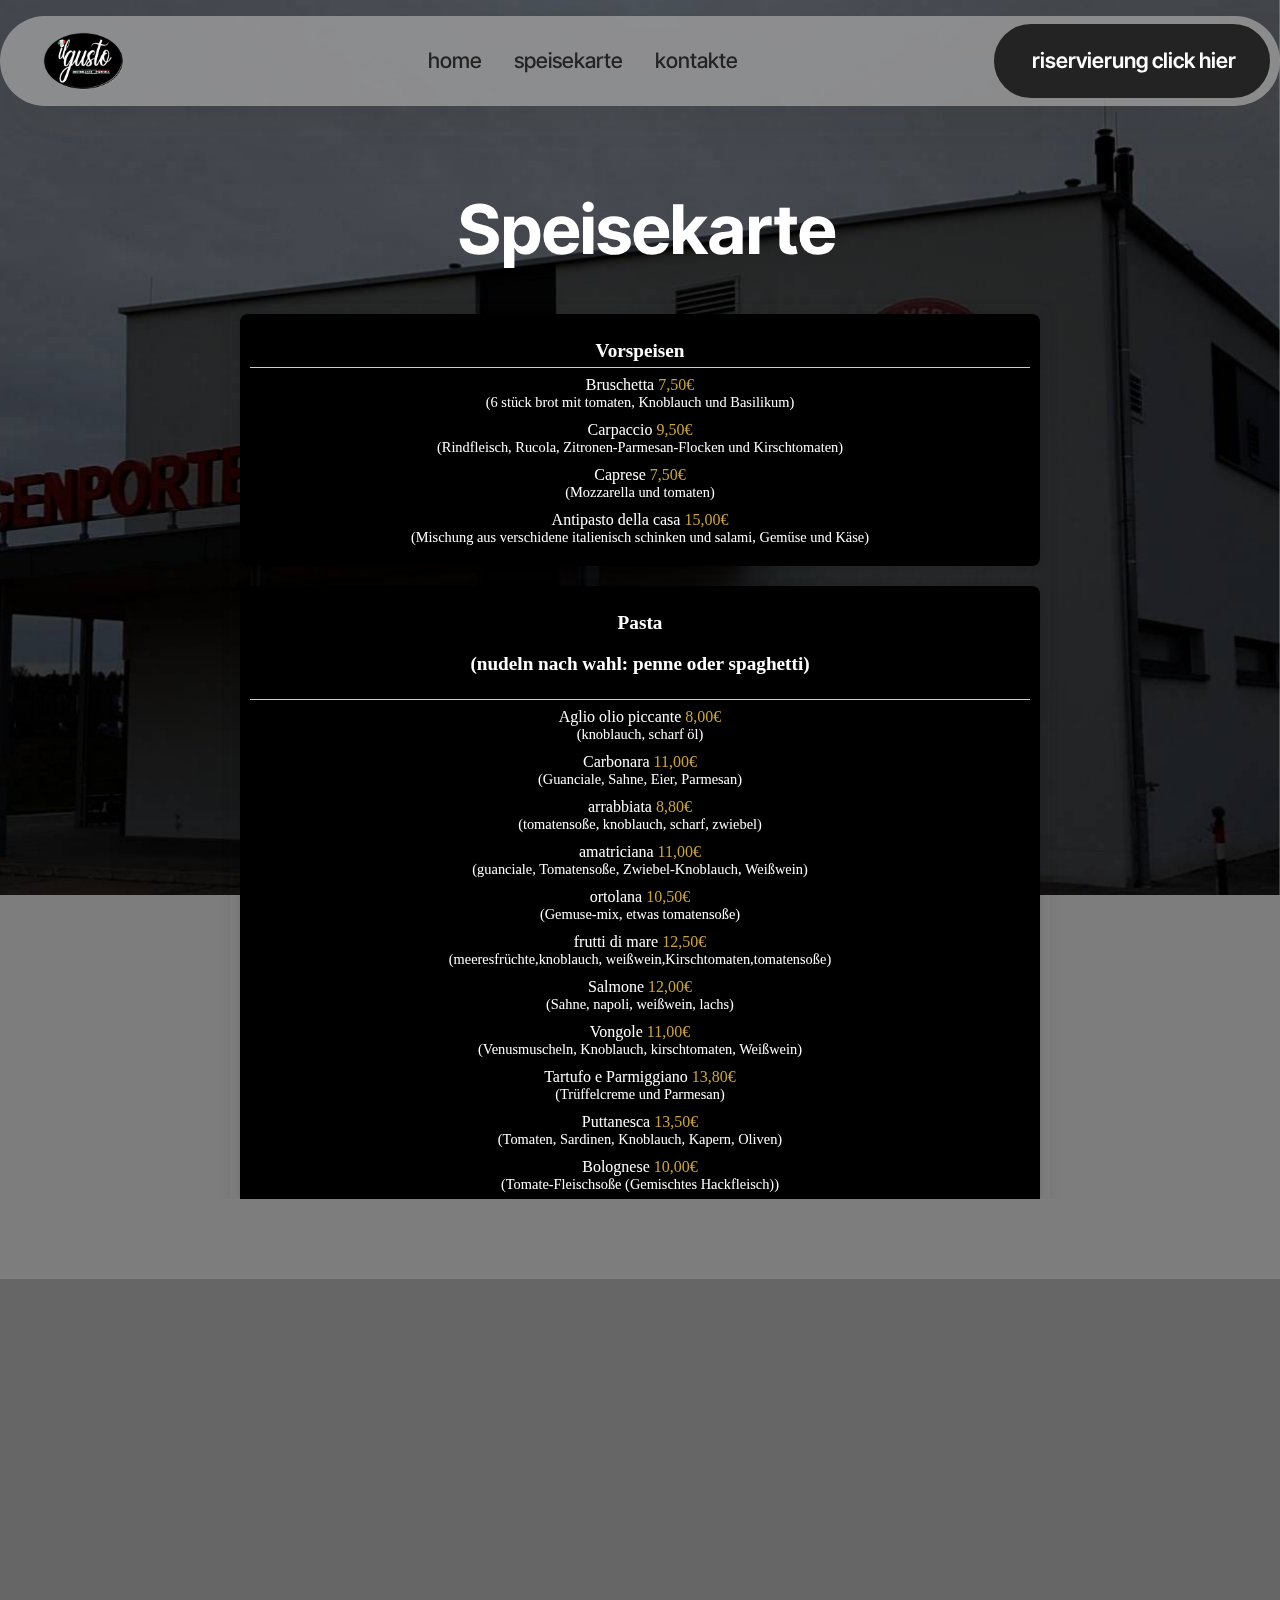
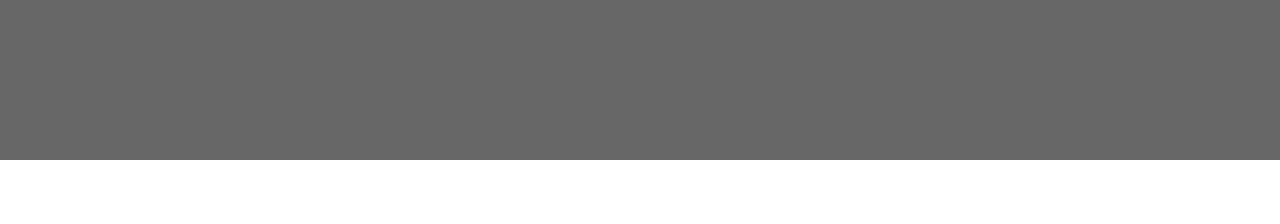
==== commit 9399ac97: "Update speisekarte.html" ====
--- a/speisekarte.html
+++ b/speisekarte.html
@@ -10,7 +10,7 @@
   <meta name="description" content="">
   
   
-  <title>Kontakte</title>
+  <title>Speisekarte</title>
   <link rel="stylesheet" href="assets/web/assets/mobirise-icons2/mobirise2.css">
   <link rel="stylesheet" href="assets/bootstrap/css/bootstrap.min.css">
   <link rel="stylesheet" href="assets/bootstrap/css/bootstrap-grid.min.css">
@@ -83,7 +83,7 @@
 		</div>
 		<div class="row mt-5 justify-content-center">
 			<div class="col-12 col-lg-7">
-				<img src="assets/images/festa-2-708x1003.png" alt="ilgusto" title="">
+			
 			</div>
 		</div>
 	</div>
@@ -133,4 +133,4 @@
   
   <input name="animation" type="hidden">
   </body>
-</html>+</html>
